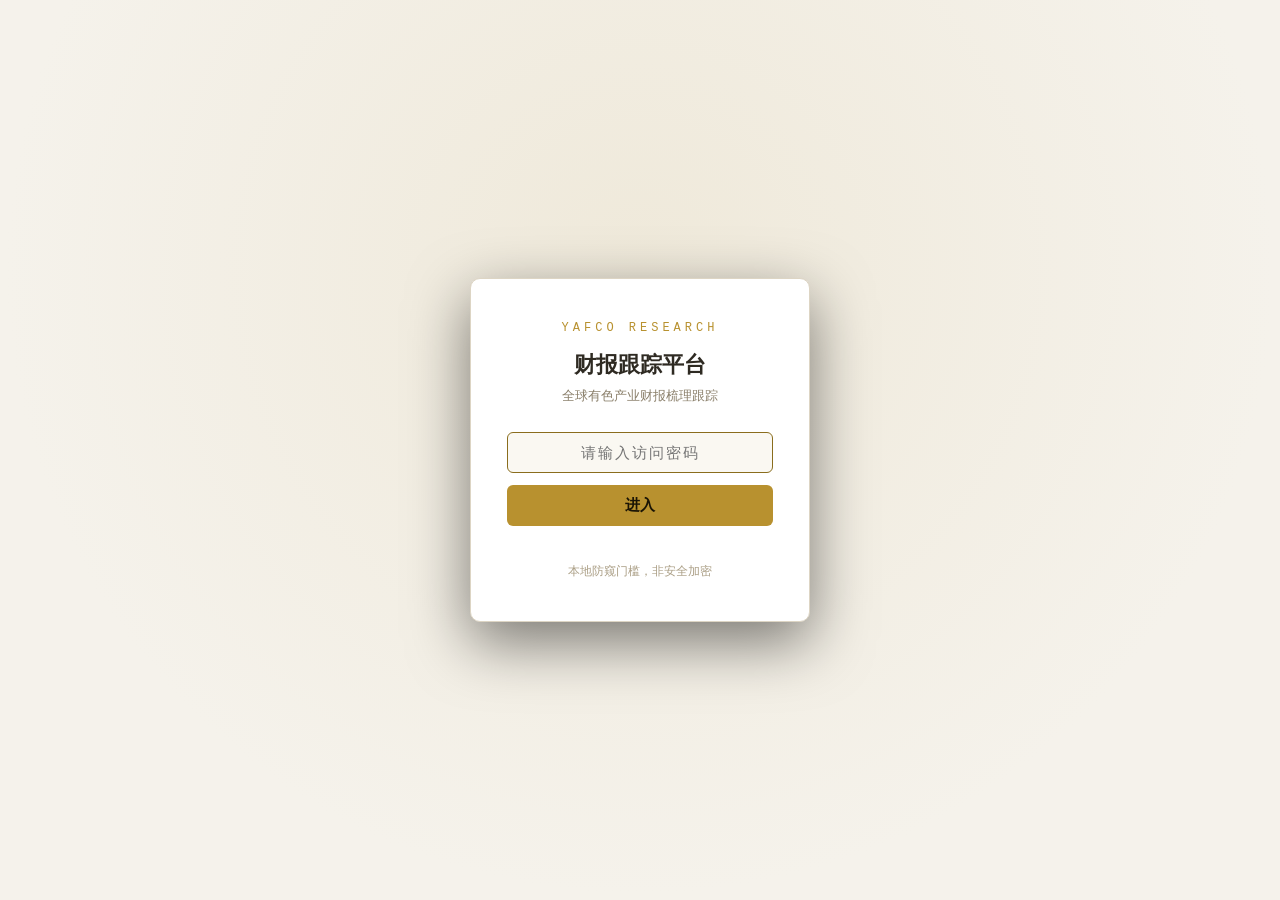
==== index.html @ 4de9dbee "migrate from wangziquan-del + 数据刷新20260817" ====
<!DOCTYPE html>
<html lang="zh-CN">
<head>
<meta charset="UTF-8">
<meta http-equiv="Cache-Control" content="no-store, must-revalidate">
<meta name="viewport" content="width=device-width, initial-scale=1.0">
<title>全球有色产业财报梳理跟踪 · 永安期货研究</title>
<link rel="stylesheet" href="assets/style.330d640c.css">
</head>
<body>

<!-- 密码门：本地防窥门槛，非安全加密 -->
<div id="gate" class="gate">
  <div class="gate-box">
    <div class="gate-logo">YAFCO RESEARCH</div>
    <h1>财报跟踪平台</h1>
    <p class="gate-sub">全球有色产业财报梳理跟踪</p>
    <input type="password" id="gate-input" placeholder="请输入访问密码" autocomplete="off">
    <button id="gate-btn">进入</button>
    <p class="gate-err" id="gate-err"></p>
    <p class="gate-note">本地防窥门槛，非安全加密</p>
  </div>
</div>

<!-- 主界面 -->
<div id="app" class="app" style="display:none">
  <header class="topbar">
    <div class="brand">
      <span class="brand-mark">YAFCO</span>
      <span class="brand-title">财报跟踪平台</span>
    </div>
    <nav class="tabs" id="tabs"></nav>
    <a href="indonesia-power.html" target="_blank" style="color:#7dd3fc;font-size:13px;text-decoration:none;padding:4px 10px;border:1px solid #334155;border-radius:6px;white-space:nowrap;margin-right:10px">🗺 印尼电力面板</a>
    <div class="build-time" id="build-time"></div>
  </header>
  <main id="main"></main>
  <footer class="footer">
    数据来源：公司官方财报 / 业绩公告 · 本页面为本地静态文件，双击 index.html 即可使用 · 构建于 <span id="build-time-2"></span>
  </footer>
</div>

<script src="assets/echarts.min.js"></script>
<script>if (typeof echarts === "undefined") document.write('<script src="https://cdn.jsdelivr.net/npm/echarts@5/dist/echarts.min.js"><\/script>');</script>
<script src="data/data.41a3b5ce.js"></script>
<script src="assets/app.b1335d3d.js"></script>
</body>
</html>
---- assets/style.330d640c.css ----
/* 财报跟踪平台 · 深色金融终端风 */
:root {
  --bg: #f5f2eb;
  --bg2: #faf8f2;
  --panel: #ffffff;
  --panel2: #f5f1e8;
  --border: #ddd5c4;
  --text: #2e2a22;
  --muted: #8a7f6a;
  --faint: #ab9f86;
  --accent: #b8912f;
  --accent-dim: #8a6d1d;
  --up: #c0392b;    /* 红涨 */
  --down: #1e8e5a;  /* 绿跌 */
  --mono: "JetBrains Mono", "Consolas", "Courier New", monospace;
}
* { box-sizing: border-box; margin: 0; padding: 0; }
html { background: var(--bg); }
body {
  font-family: "Microsoft YaHei", "PingFang SC", "Segoe UI", sans-serif;
  background: var(--bg);
  color: var(--text);
  font-size: 14px;
  line-height: 1.55;
}

/* ---------- 密码门 ---------- */
.gate {
  position: fixed; inset: 0; z-index: 100;
  display: flex; align-items: center; justify-content: center;
  background: radial-gradient(ellipse at 50% 30%, #efe9da 0%, var(--bg) 70%);
}
.gate-box {
  width: 340px; padding: 40px 36px; text-align: center;
  background: var(--panel); border: 1px solid var(--border); border-radius: 10px;
  box-shadow: 0 20px 60px rgba(0,0,0,.5);
}
.gate-logo { color: var(--accent); font-family: var(--mono); letter-spacing: 4px; font-size: 12px; }
.gate-box h1 { font-size: 22px; margin: 10px 0 4px; }
.gate-sub { color: var(--muted); font-size: 13px; margin-bottom: 26px; }
.gate-box input {
  width: 100%; padding: 11px 14px; margin-bottom: 12px;
  background: var(--bg2); border: 1px solid var(--border); border-radius: 6px;
  color: var(--text); font-size: 15px; text-align: center; letter-spacing: 2px; outline: none;
}
.gate-box input:focus { border-color: var(--accent-dim); }
.gate-box button {
  width: 100%; padding: 11px; border: none; border-radius: 6px; cursor: pointer;
  background: var(--accent); color: #1a1405; font-size: 15px; font-weight: 700;
}
.gate-box button:hover { filter: brightness(1.1); }
.gate-err { color: var(--up); font-size: 13px; min-height: 20px; margin-top: 10px; }
.gate-note { color: var(--faint); font-size: 12px; margin-top: 6px; }

/* ---------- 顶栏 ---------- */
.topbar {
  display: flex; align-items: center; gap: 28px;
  padding: 0 24px; height: 56px;
  background: var(--bg2); border-bottom: 1px solid var(--border);
  position: sticky; top: 0; z-index: 50;
}
.brand { display: flex; align-items: baseline; gap: 10px; white-space: nowrap; }
.brand-mark { color: var(--accent); font-family: var(--mono); font-weight: 700; letter-spacing: 2px; }
.brand-title { font-size: 15px; font-weight: 600; }
.tabs { display: flex; gap: 4px; flex: 1; }
.tab {
  padding: 7px 18px; border-radius: 6px; cursor: pointer; border: 1px solid transparent;
  color: var(--muted); font-size: 14px; user-select: none;
}
.tab:hover { color: var(--text); }
.tab.active { color: var(--accent); background: var(--panel2); border-color: var(--border); }
.build-time { color: var(--faint); font-size: 12px; font-family: var(--mono); white-space: nowrap; }

main { max-width: 1560px; margin: 0 auto; padding: 22px 24px 60px; }
.footer {
  padding: 18px 24px; border-top: 1px solid var(--border);
  color: var(--faint); font-size: 12px; text-align: center;
}

/* ---------- 通用区块 ---------- */
.section { margin-bottom: 26px; }
.section-head {
  display: flex; align-items: center; gap: 14px; margin-bottom: 12px; flex-wrap: wrap;
}
.section-title {
  font-size: 16px; font-weight: 700; padding-left: 10px;
  border-left: 3px solid var(--accent);
}
.section-sub { color: var(--muted); font-size: 12px; }
/* 可折叠区块：标题行点击展开/收起 */
.section-head.collapsible { cursor: pointer; user-select: none; }
.section-head.collapsible::after {
  content: "▾"; margin-left: auto; color: var(--muted); font-size: 14px;
  transition: transform .15s ease;
}
.section.collapsed > .section-head.collapsible::after { transform: rotate(-90deg); }
.section.collapsed > :not(.section-head) { display: none; }
/* 品种综述 · 研究观点段 */
.review-comment { margin-top: 10px; padding-top: 10px; border-top: 1px dashed #ddd5c4; }
.review-line { color: #4a4438; font-size: 13px; line-height: 1.7; margin-top: 6px; }
/* 信息速递 · 影响力标记（红=强/黄=中/绿=弱） */
.news-impact { margin-left: 8px; font-size: 11px; padding: 1px 7px; border-radius: 8px; }
.impact-high { color: #c0392b; background: rgba(224,93,93,.14); border: 1px solid rgba(224,93,93,.4); }
.impact-mid { color: #b8912f; background: rgba(232,179,57,.12); border: 1px solid rgba(232,179,57,.35); }
.impact-low { color: #1e8e5a; background: rgba(63,185,124,.12); border: 1px solid rgba(63,185,124,.32); }
/* 无 ECharts 时的纯 HTML 条形图降级 */
.hbar-fallback { padding: 12px 8px; }
.hbar-note { color: var(--muted); font-size: 12px; margin-bottom: 10px; }
.hbar-row { display: flex; align-items: center; gap: 10px; margin: 7px 0; font-size: 12px; }
.hbar-name { flex: 0 0 180px; text-align: right; color: #4a4438; overflow: hidden; text-overflow: ellipsis; white-space: nowrap; }
.hbar-track { flex: 1; background: #efe9da; border-radius: 3px; height: 16px; }
.hbar-fill { display: block; height: 100%; border-radius: 3px; background: linear-gradient(90deg, #4a6b8a, #7a9cc0); }
.hbar-val { flex: 0 0 130px; color: #2e2a22; font-family: Consolas, monospace; }
/* 指引表内 2027 总量展望收尾行 */
.outlook2027-row td { background: rgba(63,111,180,.08); border-top: 1px solid #d8cdb4; color: #4a5a6a; }
/* 事件标记（事故/停产，来自 news affects） */
.event-flag, .event-flag a { color: #c05a2e; }
.event-flag a:hover { text-decoration: underline; }
.panel {
  background: var(--panel); border: 1px solid var(--border); border-radius: 8px;
  padding: 16px;
}

/* 视图切换 */
.view-toggle { display: inline-flex; border: 1px solid var(--border); border-radius: 6px; overflow: hidden; }
.view-toggle button {
  padding: 5px 16px; background: transparent; border: none; color: var(--muted);
  cursor: pointer; font-size: 13px;
}
.view-toggle button.active { background: var(--panel2); color: var(--accent); }

/* ---------- 总览卡片 ---------- */
.overview-grid { display: grid; grid-template-columns: repeat(auto-fit, minmax(340px, 1fr)); gap: 16px; }
.ov-card {
  background: linear-gradient(160deg, var(--panel2), var(--panel));
  border: 1px solid var(--border); border-radius: 10px; padding: 20px;
}
.ov-card h3 { font-size: 20px; margin-bottom: 2px; }
.ov-card h3 .ov-unit { font-size: 12px; color: var(--muted); font-weight: 400; margin-left: 8px; }
.ov-row { display: flex; justify-content: space-between; padding: 7px 0; border-bottom: 1px dashed var(--border); font-size: 13px; }
.ov-row:last-child { border-bottom: none; }
.ov-row .k { color: var(--muted); }
.ov-row .v { font-family: var(--mono); }
.ov-progress { margin-top: 10px; }
.ov-progress .bar { height: 7px; background: var(--bg2); border-radius: 4px; overflow: hidden; }
.ov-progress .bar i { display: block; height: 100%; background: var(--accent); border-radius: 4px; }
.ov-progress .lbl { font-size: 12px; color: var(--muted); margin-top: 5px; display: flex; justify-content: space-between; }

/* ---------- 倒计时 / 日历 ---------- */
.cal-list { width: 100%; border-collapse: collapse; }
.cal-list th, .cal-list td { padding: 8px 12px; text-align: left; border-bottom: 1px solid var(--border); font-size: 13px; }
.cal-list th { color: var(--muted); font-weight: 500; font-size: 12px; }
.cal-list td.date { font-family: var(--mono); white-space: nowrap; }
.badge { display: inline-block; padding: 2px 9px; border-radius: 10px; font-size: 12px; white-space: nowrap; }
.badge.pending { background: rgba(232,179,57,.14); color: var(--accent); }
.badge.done { background: rgba(139,152,169,.14); color: var(--muted); }
.badge.commodity { background: var(--panel2); color: var(--muted); border: 1px solid var(--border); }
.days-left { font-family: var(--mono); color: var(--accent); }
.days-left.soon { color: var(--up); }

/* ---------- 数据表 ---------- */
.table-wrap { overflow-x: auto; }
table.data-table { border-collapse: collapse; min-width: 100%; font-size: 13px; }
.data-table th, .data-table td {
  padding: 6px 10px; border-bottom: 1px solid var(--border);
  text-align: right; white-space: nowrap; font-family: var(--mono);
}
.data-table th {
  color: var(--muted); font-weight: 500; font-size: 12px;
  position: sticky; top: 0; background: var(--panel);
}
.data-table td:first-child, .data-table th:first-child,
.data-table td:nth-child(2), .data-table th:nth-child(2) { text-align: left; font-family: inherit; }
.data-table tr.total-row td { border-top: 2px solid var(--accent-dim); color: var(--accent); font-weight: 700; }
.data-table td.na { color: var(--faint); }
.data-table td.estq { font-style: italic; color: #8a6d1d; }  /* 拟合季度值：斜体琥珀色 */
.data-table td[title] { cursor: help; }
.data-table tbody tr:hover td { background: rgba(232,179,57,.05); }

/* 同比红涨绿跌 */
.up { color: var(--up); }
.down { color: var(--down); }
.flat { color: var(--muted); }

/* ---------- 图表 ---------- */
.chart { width: 100%; height: 380px; }
.chart-fallback {
  display: flex; align-items: center; justify-content: center; height: 120px;
  color: var(--muted); border: 1px dashed var(--border); border-radius: 8px; font-size: 13px;
}
.chart-footnotes { margin-top: 10px; color: var(--faint); font-size: 12px; line-height: 1.7; }
.chart-row { display: grid; grid-template-columns: 1fr 1fr; gap: 16px; }
@media (max-width: 1100px) { .chart-row { grid-template-columns: 1fr; } }

/* ---------- 公司卡片 ---------- */
.cards-grid { display: grid; grid-template-columns: repeat(auto-fill, minmax(320px, 1fr)); gap: 14px; }
.co-card {
  background: var(--panel); border: 1px solid var(--border); border-radius: 8px;
  padding: 15px 16px; display: flex; flex-direction: column; gap: 8px;
}
.co-head { display: flex; justify-content: space-between; align-items: baseline; }
.co-name { font-size: 15px; font-weight: 700; }
.co-country { color: var(--faint); font-size: 12px; }
.co-main { display: flex; align-items: baseline; gap: 10px; }
.co-value { font-size: 24px; font-family: var(--mono); font-weight: 700; }
.co-period { color: var(--muted); font-size: 12px; }
.co-yoy { font-family: var(--mono); font-size: 14px; }
.co-line { font-size: 12.5px; color: var(--muted); }
.co-line b { color: var(--text); font-weight: 600; }
.co-guide .bar { height: 6px; background: var(--bg2); border-radius: 3px; overflow: hidden; margin-top: 4px; }
.co-guide .bar i { display: block; height: 100%; background: linear-gradient(90deg, var(--accent-dim), var(--accent)); }
.co-note {
  font-size: 12px; color: var(--accent); background: rgba(232,179,57,.08);
  border: 1px solid rgba(232,179,57,.25); border-radius: 5px; padding: 5px 8px;
}

/* 卡片内折叠块（长文本默认收缩，点击展开） */
.co-fold summary {
  cursor: pointer; list-style: none; user-select: none; font-size: inherit; color: inherit;
}
.co-fold summary::-webkit-details-marker { display: none; }
.co-fold summary::before { content: "▶ "; font-size: 10px; color: var(--faint); }
.co-fold[open] summary::before { content: "▼ "; }
.co-fold summary:hover { color: var(--accent); }
.co-fold .fold-body { margin-top: 5px; }
.co-fold .fold-more { color: var(--accent); font-size: 11px; }
.co-fold.co-line summary { color: var(--muted); }
.co-next { font-size: 12px; color: var(--muted); }

/* ---------- 更新日志 / 口径说明 ---------- */
.log-item { padding: 10px 0; border-bottom: 1px solid var(--border); }
.log-item:last-child { border-bottom: none; }
.log-date { font-family: var(--mono); color: var(--accent); font-size: 12.5px; margin-right: 10px; }
.log-content { font-size: 13px; margin-top: 3px; color: var(--text); }
.log-source { font-size: 12px; color: var(--faint); margin-top: 2px; }
details.caliber { margin-top: 4px; }
details.caliber summary {
  cursor: pointer; color: var(--muted); font-size: 13px; padding: 6px 0; user-select: none;
}
details.caliber summary:hover { color: var(--accent); }
details.caliber ul { margin: 6px 0 4px 20px; color: var(--muted); font-size: 13px; }
details.caliber li { margin-bottom: 4px; }

.two-col { display: grid; grid-template-columns: 1fr 1fr; gap: 16px; }
@media (max-width: 1100px) { .two-col { grid-template-columns: 1fr; } }

/* ---------- 信息速递 ---------- */
.news-grid { display: flex; flex-direction: column; gap: 10px; }
.news-card {
  display: flex; gap: 14px; align-items: flex-start;
  background: var(--panel); border: 1px solid var(--border); border-radius: 8px;
  padding: 12px 16px;
}
.news-card:hover { border-color: var(--accent-dim); }
.news-badge { flex: 0 0 92px; padding-top: 2px; }
.news-badge span {
  display: inline-block; font-family: var(--mono); font-size: 11px; letter-spacing: .5px;
  padding: 3px 8px; border-radius: 4px; white-space: nowrap;
}
.news-badge .c-tin   { color: #4a6b8a; background: rgba(79,163,255,.13);  border: 1px solid rgba(79,163,255,.35); }
.news-badge .c-zinc  { color: #1e8e5a; background: rgba(47,208,140,.12);  border: 1px solid rgba(47,208,140,.35); }
.news-badge .c-alu   { color: #b06a3b; background: rgba(255,154,77,.12);  border: 1px solid rgba(255,154,77,.35); }
.news-badge .c-macro { color: #6b5b8e; background: rgba(176,127,232,.12); border: 1px solid rgba(176,127,232,.35); }
.news-body { flex: 1; min-width: 0; }
.news-date { font-family: var(--mono); font-size: 12px; color: var(--faint); margin-bottom: 2px; }
.news-title {
  display: inline-block; font-size: 15px; font-weight: 700; color: var(--text);
  text-decoration: none; line-height: 1.4;
}
a.news-title:hover { color: var(--accent); text-decoration: underline; }
.news-summary { font-size: 13px; color: var(--muted); margin: 5px 0 7px; line-height: 1.6; }
.news-source { font-size: 12px; color: var(--faint); }
.news-source a { color: var(--accent-dim); text-decoration: none; }
.news-source a:hover { color: var(--accent); text-decoration: underline; }
@media (max-width: 720px) {
  .news-card { flex-direction: column; gap: 6px; }
  .news-badge { flex: none; }
}

/* 近3个月供应扰动梳理 */
.dis-table td { text-align: left; vertical-align: top; line-height: 1.5; }
.dis-table td:nth-child(6), .dis-table td:nth-child(7) { min-width: 200px; }
.dis-table td.date { white-space: nowrap; }
.dis-dir { display: inline-block; padding: 0 5px; border-radius: 4px; font-size: 11px; font-weight: 700; }
.dis-dir.down { color: #c0392b; background: rgba(192,57,43,.10); border: 1px solid rgba(192,57,43,.30); }
.dis-dir.up   { color: #1e8e5a; background: rgba(30,142,90,.10);  border: 1px solid rgba(30,142,90,.30); }
.dis-ongoing { display: inline-block; margin-left: 4px; padding: 0 4px; border-radius: 4px; font-size: 11px; color: var(--accent-dim); background: rgba(184,145,47,.12); border: 1px solid rgba(184,145,47,.35); }

/* 产量表格：冻结表头 + 冻结首列（类 Excel 冻结窗格） */
.table-wrap.freeze { max-height: 72vh; overflow: auto; }
.freeze .data-table thead th { position: sticky; top: 0; z-index: 5; background: var(--panel); box-shadow: 0 1px 0 var(--border); }
.freeze .data-table th:first-child, .freeze .data-table td:first-child { position: sticky; left: 0; z-index: 4; background: var(--panel); box-shadow: 1px 0 0 var(--border); }
.freeze .data-table thead th:first-child { z-index: 7; }
.freeze .data-table tr.total-row td { background: var(--panel2); }

/* 表格筛选工具条（期间/公司折叠隐藏） */
.tbl-filter { display: flex; flex-wrap: wrap; gap: 8px; align-items: center; margin-bottom: 8px; font-size: 12px; }
.tbl-filter details.tf { position: relative; }
.tbl-filter details.tf summary {
  cursor: pointer; padding: 3px 10px; border: 1px solid var(--border); border-radius: 6px;
  background: var(--panel2); color: var(--muted); user-select: none; list-style: none;
}
.tbl-filter details.tf summary::-webkit-details-marker { display: none; }
.tbl-filter details.tf summary:hover { color: var(--accent-dim); border-color: var(--accent-dim); }
.tbl-filter .tf-n { color: #c0392b; font-weight: 700; }
.tbl-filter .tf-body {
  position: absolute; z-index: 20; top: calc(100% + 4px); left: 0; min-width: 240px;
  max-height: 320px; overflow: auto; background: var(--panel); border: 1px solid var(--border);
  border-radius: 8px; box-shadow: 0 6px 24px rgba(60,50,20,.15); padding: 10px 12px;
}
.tf-group { margin-bottom: 6px; }
.tf-master { display: block; font-weight: 700; color: var(--text); margin-bottom: 2px; cursor: pointer; }
.tf-item { display: inline-block; margin: 2px 10px 2px 0; color: var(--muted); cursor: pointer; white-space: nowrap; }
.tf-reset { padding: 3px 10px; border: 1px solid var(--border); border-radius: 6px; background: var(--panel); color: var(--muted); cursor: pointer; font-size: 12px; }
.tf-reset:hover { color: var(--accent-dim); border-color: var(--accent-dim); }
.tf-hint { color: var(--faint); }

/* 产量表格：一级公司分组行 + 子行缩进 + 表头排序 */
.grp-row { cursor: pointer; }
.grp-row td { background: var(--panel2); font-weight: 600; }
.grp-row:hover td { background: rgba(184,145,47,.12); }
.freeze .data-table .grp-row td:first-child { background: var(--panel2); }
.grp-toggle { display: inline-block; width: 14px; color: var(--accent-dim); }
.grp-n { color: var(--faint); font-size: 11px; font-weight: 400; margin-left: 4px; }
.data-table td.grp-sum { font-weight: 600; color: var(--accent-dim); }
.data-table td.child-cell { padding-left: 22px; font-weight: 400; }
.data-table th.sortable { cursor: pointer; user-select: none; }
.data-table th.sortable:hover { color: var(--accent-dim); }

/* 独立公司标签 + 分组子行引导线（防归属误读） */
.solo-badge {
  display: inline-block; margin-left: 6px; padding: 0 5px; border-radius: 4px;
  font-size: 10px; font-weight: 400; color: var(--faint);
  border: 1px solid var(--border); background: var(--panel2); vertical-align: 1px;
}
.data-table td.child-cell { border-left: 3px solid rgba(184,145,47,.40); }
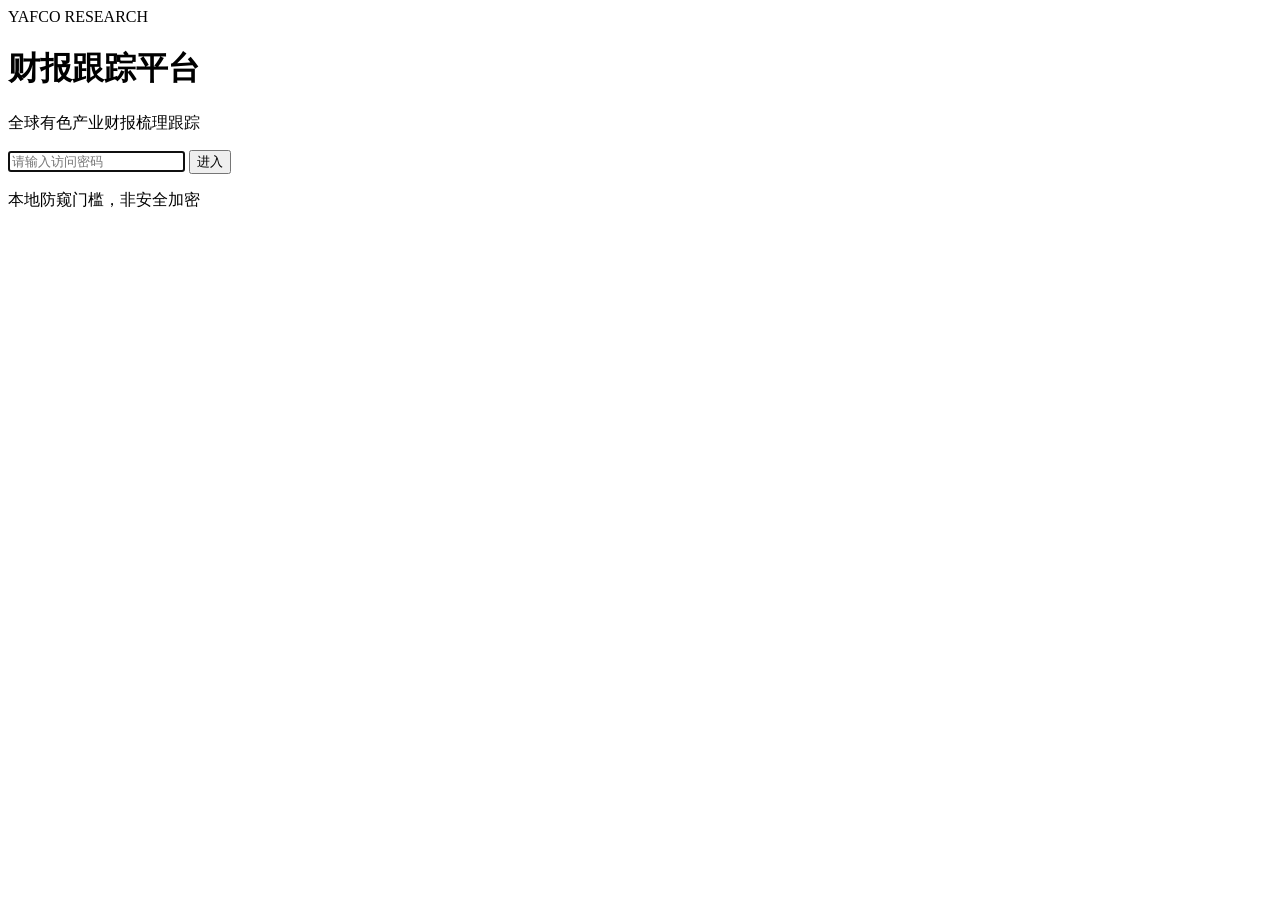
==== commit 13f20d33: "财报跟踪更新 2026-08-17: 信息速递新增10条(美铝/力拓/海德鲁Q2+爱择阿拉丁)" ====
--- a/index.html
+++ b/index.html
@@ -5,7 +5,7 @@
 <meta http-equiv="Cache-Control" content="no-store, must-revalidate">
 <meta name="viewport" content="width=device-width, initial-scale=1.0">
 <title>全球有色产业财报梳理跟踪 · 永安期货研究</title>
-<link rel="stylesheet" href="assets/style.330d640c.css">
+<link rel="stylesheet" href="assets/style.b3e965b2.css">
 </head>
 <body>
 
@@ -41,7 +41,7 @@
 
 <script src="assets/echarts.min.js"></script>
 <script>if (typeof echarts === "undefined") document.write('<script src="https://cdn.jsdelivr.net/npm/echarts@5/dist/echarts.min.js"><\/script>');</script>
-<script src="data/data.41a3b5ce.js"></script>
+<script src="data/data.85bab2c2.js"></script>
 <script src="assets/app.b1335d3d.js"></script>
 </body>
 </html>
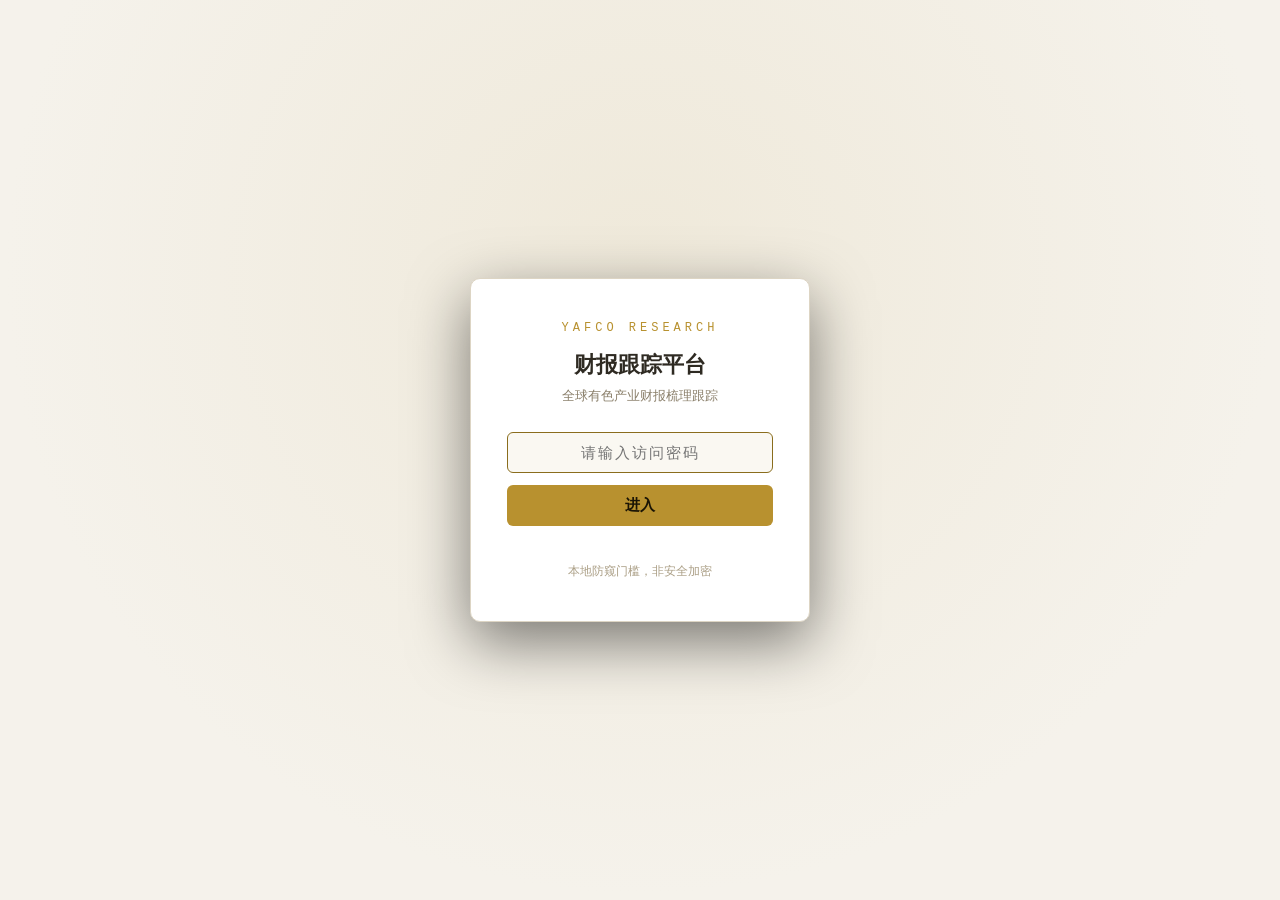
==== commit e9141e99: "update index.html" ====
--- a/index.html
+++ b/index.html
@@ -41,7 +41,7 @@
 
 <script src="assets/echarts.min.js"></script>
 <script>if (typeof echarts === "undefined") document.write('<script src="https://cdn.jsdelivr.net/npm/echarts@5/dist/echarts.min.js"><\/script>');</script>
-<script src="data/data.85bab2c2.js"></script>
+<script src="data/data.edc4424b.js"></script>
 <script src="assets/app.b1335d3d.js"></script>
 </body>
 </html>
--- a/assets/style.b3e965b2.css
+++ b/assets/style.b3e965b2.css
@@ -0,0 +1,336 @@
+/* 财报跟踪平台 · 深色金融终端风 */
+:root {
+  --bg: #f5f2eb;
+  --bg2: #faf8f2;
+  --panel: #ffffff;
+  --panel2: #f5f1e8;
+  --border: #ddd5c4;
+  --text: #2e2a22;
+  --muted: #8a7f6a;
+  --faint: #ab9f86;
+  --accent: #b8912f;
+  --accent-dim: #8a6d1d;
+  --up: #c0392b;    /* 红涨 */
+  --down: #1e8e5a;  /* 绿跌 */
+  --mono: "JetBrains Mono", "Consolas", "Courier New", monospace;
+}
+* { box-sizing: border-box; margin: 0; padding: 0; }
+html { background: var(--bg); }
+body {
+  font-family: "Microsoft YaHei", "PingFang SC", "Segoe UI", sans-serif;
+  background: var(--bg);
+  color: var(--text);
+  font-size: 14px;
+  line-height: 1.55;
+}
+
+/* ---------- 密码门 ---------- */
+.gate {
+  position: fixed; inset: 0; z-index: 100;
+  display: flex; align-items: center; justify-content: center;
+  background: radial-gradient(ellipse at 50% 30%, #efe9da 0%, var(--bg) 70%);
+}
+.gate-box {
+  width: 340px; padding: 40px 36px; text-align: center;
+  background: var(--panel); border: 1px solid var(--border); border-radius: 10px;
+  box-shadow: 0 20px 60px rgba(0,0,0,.5);
+}
+.gate-logo { color: var(--accent); font-family: var(--mono); letter-spacing: 4px; font-size: 12px; }
+.gate-box h1 { font-size: 22px; margin: 10px 0 4px; }
+.gate-sub { color: var(--muted); font-size: 13px; margin-bottom: 26px; }
+.gate-box input {
+  width: 100%; padding: 11px 14px; margin-bottom: 12px;
+  background: var(--bg2); border: 1px solid var(--border); border-radius: 6px;
+  color: var(--text); font-size: 15px; text-align: center; letter-spacing: 2px; outline: none;
+}
+.gate-box input:focus { border-color: var(--accent-dim); }
+.gate-box button {
+  width: 100%; padding: 11px; border: none; border-radius: 6px; cursor: pointer;
+  background: var(--accent); color: #1a1405; font-size: 15px; font-weight: 700;
+}
+.gate-box button:hover { filter: brightness(1.1); }
+.gate-err { color: var(--up); font-size: 13px; min-height: 20px; margin-top: 10px; }
+.gate-note { color: var(--faint); font-size: 12px; margin-top: 6px; }
+
+/* ---------- 顶栏 ---------- */
+.topbar {
+  display: flex; align-items: center; gap: 28px;
+  padding: 0 24px; height: 56px;
+  background: var(--bg2); border-bottom: 1px solid var(--border);
+  position: sticky; top: 0; z-index: 50;
+}
+.brand { display: flex; align-items: baseline; gap: 10px; white-space: nowrap; }
+.brand-mark { color: var(--accent); font-family: var(--mono); font-weight: 700; letter-spacing: 2px; }
+.brand-title { font-size: 15px; font-weight: 600; }
+.tabs { display: flex; gap: 4px; flex: 1; }
+.tab {
+  padding: 7px 18px; border-radius: 6px; cursor: pointer; border: 1px solid transparent;
+  color: var(--muted); font-size: 14px; user-select: none;
+}
+.tab:hover { color: var(--text); }
+.tab.active { color: var(--accent); background: var(--panel2); border-color: var(--border); }
+.build-time { color: var(--faint); font-size: 12px; font-family: var(--mono); white-space: nowrap; }
+
+main { max-width: 1560px; margin: 0 auto; padding: 22px 24px 60px; }
+.footer {
+  padding: 18px 24px; border-top: 1px solid var(--border);
+  color: var(--faint); font-size: 12px; text-align: center;
+}
+
+/* ---------- 通用区块 ---------- */
+.section { margin-bottom: 26px; }
+.section-head {
+  display: flex; align-items: center; gap: 14px; margin-bottom: 12px; flex-wrap: wrap;
+}
+.section-title {
+  font-size: 16px; font-weight: 700; padding-left: 10px;
+  border-left: 3px solid var(--accent);
+}
+.section-sub { color: var(--muted); font-size: 12px; }
+/* 可折叠区块：标题行点击展开/收起 */
+.section-head.collapsible { cursor: pointer; user-select: none; }
+.section-head.collapsible::after {
+  content: "▾"; margin-left: auto; color: var(--muted); font-size: 14px;
+  transition: transform .15s ease;
+}
+.section.collapsed > .section-head.collapsible::after { transform: rotate(-90deg); }
+.section.collapsed > :not(.section-head) { display: none; }
+/* 品种综述 · 研究观点段 */
+.review-comment { margin-top: 10px; padding-top: 10px; border-top: 1px dashed #ddd5c4; }
+.review-line { color: #4a4438; font-size: 13px; line-height: 1.7; margin-top: 6px; }
+/* 信息速递 · 影响力标记（红=强/黄=中/绿=弱） */
+.news-impact { margin-left: 8px; font-size: 11px; padding: 1px 7px; border-radius: 8px; }
+.impact-high { color: #c0392b; background: rgba(224,93,93,.14); border: 1px solid rgba(224,93,93,.4); }
+.impact-mid { color: #b8912f; background: rgba(232,179,57,.12); border: 1px solid rgba(232,179,57,.35); }
+.impact-low { color: #1e8e5a; background: rgba(63,185,124,.12); border: 1px solid rgba(63,185,124,.32); }
+/* 无 ECharts 时的纯 HTML 条形图降级 */
+.hbar-fallback { padding: 12px 8px; }
+.hbar-note { color: var(--muted); font-size: 12px; margin-bottom: 10px; }
+.hbar-row { display: flex; align-items: center; gap: 10px; margin: 7px 0; font-size: 12px; }
+.hbar-name { flex: 0 0 180px; text-align: right; color: #4a4438; overflow: hidden; text-overflow: ellipsis; white-space: nowrap; }
+.hbar-track { flex: 1; background: #efe9da; border-radius: 3px; height: 16px; }
+.hbar-fill { display: block; height: 100%; border-radius: 3px; background: linear-gradient(90deg, #4a6b8a, #7a9cc0); }
+.hbar-val { flex: 0 0 130px; color: #2e2a22; font-family: Consolas, monospace; }
+/* 指引表内 2027 总量展望收尾行 */
+.outlook2027-row td { background: rgba(63,111,180,.08); border-top: 1px solid #d8cdb4; color: #4a5a6a; }
+/* 事件标记（事故/停产，来自 news affects） */
+.event-flag, .event-flag a { color: #c05a2e; }
+.event-flag a:hover { text-decoration: underline; }
+.panel {
+  background: var(--panel); border: 1px solid var(--border); border-radius: 8px;
+  padding: 16px;
+}
+
+/* 视图切换 */
+.view-toggle { display: inline-flex; border: 1px solid var(--border); border-radius: 6px; overflow: hidden; }
+.view-toggle button {
+  padding: 5px 16px; background: transparent; border: none; color: var(--muted);
+  cursor: pointer; font-size: 13px;
+}
+.view-toggle button.active { background: var(--panel2); color: var(--accent); }
+
+/* ---------- 总览卡片 ---------- */
+.overview-grid { display: grid; grid-template-columns: repeat(auto-fit, minmax(340px, 1fr)); gap: 16px; }
+.ov-card {
+  background: linear-gradient(160deg, var(--panel2), var(--panel));
+  border: 1px solid var(--border); border-radius: 10px; padding: 20px;
+}
+.ov-card h3 { font-size: 20px; margin-bottom: 2px; }
+.ov-card h3 .ov-unit { font-size: 12px; color: var(--muted); font-weight: 400; margin-left: 8px; }
+.ov-row { display: flex; justify-content: space-between; padding: 7px 0; border-bottom: 1px dashed var(--border); font-size: 13px; }
+.ov-row:last-child { border-bottom: none; }
+.ov-row .k { color: var(--muted); }
+.ov-row .v { font-family: var(--mono); }
+.ov-progress { margin-top: 10px; }
+.ov-progress .bar { height: 7px; background: var(--bg2); border-radius: 4px; overflow: hidden; }
+.ov-progress .bar i { display: block; height: 100%; background: var(--accent); border-radius: 4px; }
+.ov-progress .lbl { font-size: 12px; color: var(--muted); margin-top: 5px; display: flex; justify-content: space-between; }
+
+/* ---------- 倒计时 / 日历 ---------- */
+.cal-list { width: 100%; border-collapse: collapse; }
+.cal-list th, .cal-list td { padding: 8px 12px; text-align: left; border-bottom: 1px solid var(--border); font-size: 13px; }
+.cal-list th { color: var(--muted); font-weight: 500; font-size: 12px; }
+.cal-list td.date { font-family: var(--mono); white-space: nowrap; }
+.badge { display: inline-block; padding: 2px 9px; border-radius: 10px; font-size: 12px; white-space: nowrap; }
+.badge.pending { background: rgba(232,179,57,.14); color: var(--accent); }
+.badge.done { background: rgba(139,152,169,.14); color: var(--muted); }
+.badge.commodity { background: var(--panel2); color: var(--muted); border: 1px solid var(--border); }
+.days-left { font-family: var(--mono); color: var(--accent); }
+.days-left.soon { color: var(--up); }
+
+/* ---------- 数据表 ---------- */
+.table-wrap { overflow-x: auto; }
+table.data-table { border-collapse: collapse; min-width: 100%; font-size: 13px; }
+.data-table th, .data-table td {
+  padding: 6px 10px; border-bottom: 1px solid var(--border);
+  text-align: right; white-space: nowrap; font-family: var(--mono);
+}
+.data-table th {
+  color: var(--muted); font-weight: 500; font-size: 12px;
+  position: sticky; top: 0; background: var(--panel);
+}
+.data-table td:first-child, .data-table th:first-child,
+.data-table td:nth-child(2), .data-table th:nth-child(2) { text-align: left; font-family: inherit; }
+.data-table tr.total-row td { border-top: 2px solid var(--accent-dim); color: var(--accent); font-weight: 700; }
+.data-table td.na { color: var(--faint); }
+.data-table td.estq { font-style: italic; color: #8a6d1d; }  /* 拟合季度值：斜体琥珀色 */
+.data-table td[title] { cursor: help; }
+.data-table tbody tr:hover td { background: rgba(232,179,57,.05); }
+
+/* 同比红涨绿跌 */
+.up { color: var(--up); }
+.down { color: var(--down); }
+.flat { color: var(--muted); }
+
+/* ---------- 图表 ---------- */
+.chart { width: 100%; height: 380px; }
+.chart-fallback {
+  display: flex; align-items: center; justify-content: center; height: 120px;
+  color: var(--muted); border: 1px dashed var(--border); border-radius: 8px; font-size: 13px;
+}
+.chart-footnotes { margin-top: 10px; color: var(--faint); font-size: 12px; line-height: 1.7; }
+.chart-row { display: grid; grid-template-columns: 1fr 1fr; gap: 16px; }
+@media (max-width: 1100px) { .chart-row { grid-template-columns: 1fr; } }
+
+/* ---------- 公司卡片 ---------- */
+.cards-grid { display: grid; grid-template-columns: repeat(auto-fill, minmax(320px, 1fr)); gap: 14px; }
+.co-card {
+  background: var(--panel); border: 1px solid var(--border); border-radius: 8px;
+  padding: 15px 16px; display: flex; flex-direction: column; gap: 8px;
+}
+.co-head { display: flex; justify-content: space-between; align-items: baseline; }
+.co-name { font-size: 15px; font-weight: 700; }
+.co-country { color: var(--faint); font-size: 12px; }
+.co-main { display: flex; align-items: baseline; gap: 10px; }
+.co-value { font-size: 24px; font-family: var(--mono); font-weight: 700; }
+.co-period { color: var(--muted); font-size: 12px; }
+.co-yoy { font-family: var(--mono); font-size: 14px; }
+.co-line { font-size: 12.5px; color: var(--muted); }
+.co-line b { color: var(--text); font-weight: 600; }
+.co-guide .bar { height: 6px; background: var(--bg2); border-radius: 3px; overflow: hidden; margin-top: 4px; }
+.co-guide .bar i { display: block; height: 100%; background: linear-gradient(90deg, var(--accent-dim), var(--accent)); }
+.co-note {
+  font-size: 12px; color: var(--accent); background: rgba(232,179,57,.08);
+  border: 1px solid rgba(232,179,57,.25); border-radius: 5px; padding: 5px 8px;
+}
+
+/* 卡片内折叠块（长文本默认收缩，点击展开） */
+.co-fold summary {
+  cursor: pointer; list-style: none; user-select: none; font-size: inherit; color: inherit;
+}
+.co-fold summary::-webkit-details-marker { display: none; }
+.co-fold summary::before { content: "▶ "; font-size: 10px; color: var(--faint); }
+.co-fold[open] summary::before { content: "▼ "; }
+.co-fold summary:hover { color: var(--accent); }
+.co-fold .fold-body { margin-top: 5px; }
+.co-fold .fold-more { color: var(--accent); font-size: 11px; }
+.co-fold.co-line summary { color: var(--muted); }
+.co-next { font-size: 12px; color: var(--muted); }
+
+/* ---------- 更新日志 / 口径说明 ---------- */
+.log-item { padding: 10px 0; border-bottom: 1px solid var(--border); }
+.log-item:last-child { border-bottom: none; }
+.log-date { font-family: var(--mono); color: var(--accent); font-size: 12.5px; margin-right: 10px; }
+.log-content { font-size: 13px; margin-top: 3px; color: var(--text); }
+.log-source { font-size: 12px; color: var(--faint); margin-top: 2px; }
+details.caliber { margin-top: 4px; }
+details.caliber summary {
+  cursor: pointer; color: var(--muted); font-size: 13px; padding: 6px 0; user-select: none;
+}
+details.caliber summary:hover { color: var(--accent); }
+details.caliber ul { margin: 6px 0 4px 20px; color: var(--muted); font-size: 13px; }
+details.caliber li { margin-bottom: 4px; }
+
+.two-col { display: grid; grid-template-columns: 1fr 1fr; gap: 16px; }
+@media (max-width: 1100px) { .two-col { grid-template-columns: 1fr; } }
+
+/* ---------- 信息速递 ---------- */
+.news-grid { display: flex; flex-direction: column; gap: 10px; }
+.news-card {
+  display: flex; gap: 14px; align-items: flex-start;
+  background: var(--panel); border: 1px solid var(--border); border-radius: 8px;
+  padding: 12px 16px;
+}
+.news-card:hover { border-color: var(--accent-dim); }
+.news-badge { flex: 0 0 92px; padding-top: 2px; }
+.news-badge span {
+  display: inline-block; font-family: var(--mono); font-size: 11px; letter-spacing: .5px;
+  padding: 3px 8px; border-radius: 4px; white-space: nowrap;
+}
+.news-badge .c-tin   { color: #4a6b8a; background: rgba(79,163,255,.13);  border: 1px solid rgba(79,163,255,.35); }
+.news-badge .c-zinc  { color: #1e8e5a; background: rgba(47,208,140,.12);  border: 1px solid rgba(47,208,140,.35); }
+.news-badge .c-alu   { color: #b06a3b; background: rgba(255,154,77,.12);  border: 1px solid rgba(255,154,77,.35); }
+.news-badge .c-macro { color: #6b5b8e; background: rgba(176,127,232,.12); border: 1px solid rgba(176,127,232,.35); }
+.news-body { flex: 1; min-width: 0; }
+.news-date { font-family: var(--mono); font-size: 12px; color: var(--faint); margin-bottom: 2px; }
+.news-title {
+  display: inline-block; font-size: 15px; font-weight: 700; color: var(--text);
+  text-decoration: none; line-height: 1.4;
+}
+a.news-title:hover { color: var(--accent); text-decoration: underline; }
+.news-summary { font-size: 13px; color: var(--muted); margin: 5px 0 7px; line-height: 1.6; }
+.news-source { font-size: 12px; color: var(--faint); }
+.news-source a { color: var(--accent-dim); text-decoration: none; }
+.news-source a:hover { color: var(--accent); text-decoration: underline; }
+@media (max-width: 720px) {
+  .news-card { flex-direction: column; gap: 6px; }
+  .news-badge { flex: none; }
+}
+
+/* 近3个月供应扰动梳理 */
+.dis-table td { text-align: left; vertical-align: top; line-height: 1.5; }
+.dis-table td:nth-child(6), .dis-table td:nth-child(7) { min-width: 200px; }
+.dis-table td.date { white-space: nowrap; }
+.dis-dir { display: inline-block; padding: 0 5px; border-radius: 4px; font-size: 11px; font-weight: 700; }
+.dis-dir.down { color: #c0392b; background: rgba(192,57,43,.10); border: 1px solid rgba(192,57,43,.30); }
+.dis-dir.up   { color: #1e8e5a; background: rgba(30,142,90,.10);  border: 1px solid rgba(30,142,90,.30); }
+.dis-ongoing { display: inline-block; margin-left: 4px; padding: 0 4px; border-radius: 4px; font-size: 11px; color: var(--accent-dim); background: rgba(184,145,47,.12); border: 1px solid rgba(184,145,47,.35); }
+
+/* 产量表格：冻结表头 + 冻结首列（类 Excel 冻结窗格） */
+.table-wrap.freeze { max-height: 72vh; overflow: auto; }
+.freeze .data-table thead th { position: sticky; top: 0; z-index: 5; background: var(--panel); box-shadow: 0 1px 0 var(--border); }
+.freeze .data-table th:first-child, .freeze .data-table td:first-child { position: sticky; left: 0; z-index: 4; background: var(--panel); box-shadow: 1px 0 0 var(--border); }
+.freeze .data-table thead th:first-child { z-index: 7; }
+.freeze .data-table tr.total-row td { background: var(--panel2); }
+
+/* 表格筛选工具条（期间/公司折叠隐藏） */
+.tbl-filter { display: flex; flex-wrap: wrap; gap: 8px; align-items: center; margin-bottom: 8px; font-size: 12px; }
+.tbl-filter details.tf { position: relative; }
+.tbl-filter details.tf summary {
+  cursor: pointer; padding: 3px 10px; border: 1px solid var(--border); border-radius: 6px;
+  background: var(--panel2); color: var(--muted); user-select: none; list-style: none;
+}
+.tbl-filter details.tf summary::-webkit-details-marker { display: none; }
+.tbl-filter details.tf summary:hover { color: var(--accent-dim); border-color: var(--accent-dim); }
+.tbl-filter .tf-n { color: #c0392b; font-weight: 700; }
+.tbl-filter .tf-body {
+  position: absolute; z-index: 20; top: calc(100% + 4px); left: 0; min-width: 240px;
+  max-height: 320px; overflow: auto; background: var(--panel); border: 1px solid var(--border);
+  border-radius: 8px; box-shadow: 0 6px 24px rgba(60,50,20,.15); padding: 10px 12px;
+}
+.tf-group { margin-bottom: 6px; }
+.tf-master { display: block; font-weight: 700; color: var(--text); margin-bottom: 2px; cursor: pointer; }
+.tf-item { display: inline-block; margin: 2px 10px 2px 0; color: var(--muted); cursor: pointer; white-space: nowrap; }
+.tf-reset { padding: 3px 10px; border: 1px solid var(--border); border-radius: 6px; background: var(--panel); color: var(--muted); cursor: pointer; font-size: 12px; }
+.tf-reset:hover { color: var(--accent-dim); border-color: var(--accent-dim); }
+.tf-hint { color: var(--faint); }
+
+/* 产量表格：一级公司分组行 + 子行缩进 + 表头排序 */
+.grp-row { cursor: pointer; }
+.grp-row td { background: var(--panel2); font-weight: 600; }
+.grp-row:hover td { background: rgba(184,145,47,.12); }
+.freeze .data-table .grp-row td:first-child { background: var(--panel2); }
+.grp-toggle { display: inline-block; width: 14px; color: var(--accent-dim); }
+.grp-n { color: var(--faint); font-size: 11px; font-weight: 400; margin-left: 4px; }
+.data-table td.grp-sum { font-weight: 600; color: var(--accent-dim); }
+.data-table td.child-cell { padding-left: 22px; font-weight: 400; }
+.data-table th.sortable { cursor: pointer; user-select: none; }
+.data-table th.sortable:hover { color: var(--accent-dim); }
+
+/* 独立公司标签 + 分组子行引导线（防归属误读） */
+.solo-badge {
+  display: inline-block; margin-left: 6px; padding: 0 5px; border-radius: 4px;
+  font-size: 10px; font-weight: 400; color: var(--faint);
+  border: 1px solid var(--border); background: var(--panel2); vertical-align: 1px;
+}
+.data-table td.child-cell { border-left: 3px solid rgba(184,145,47,.40); }
